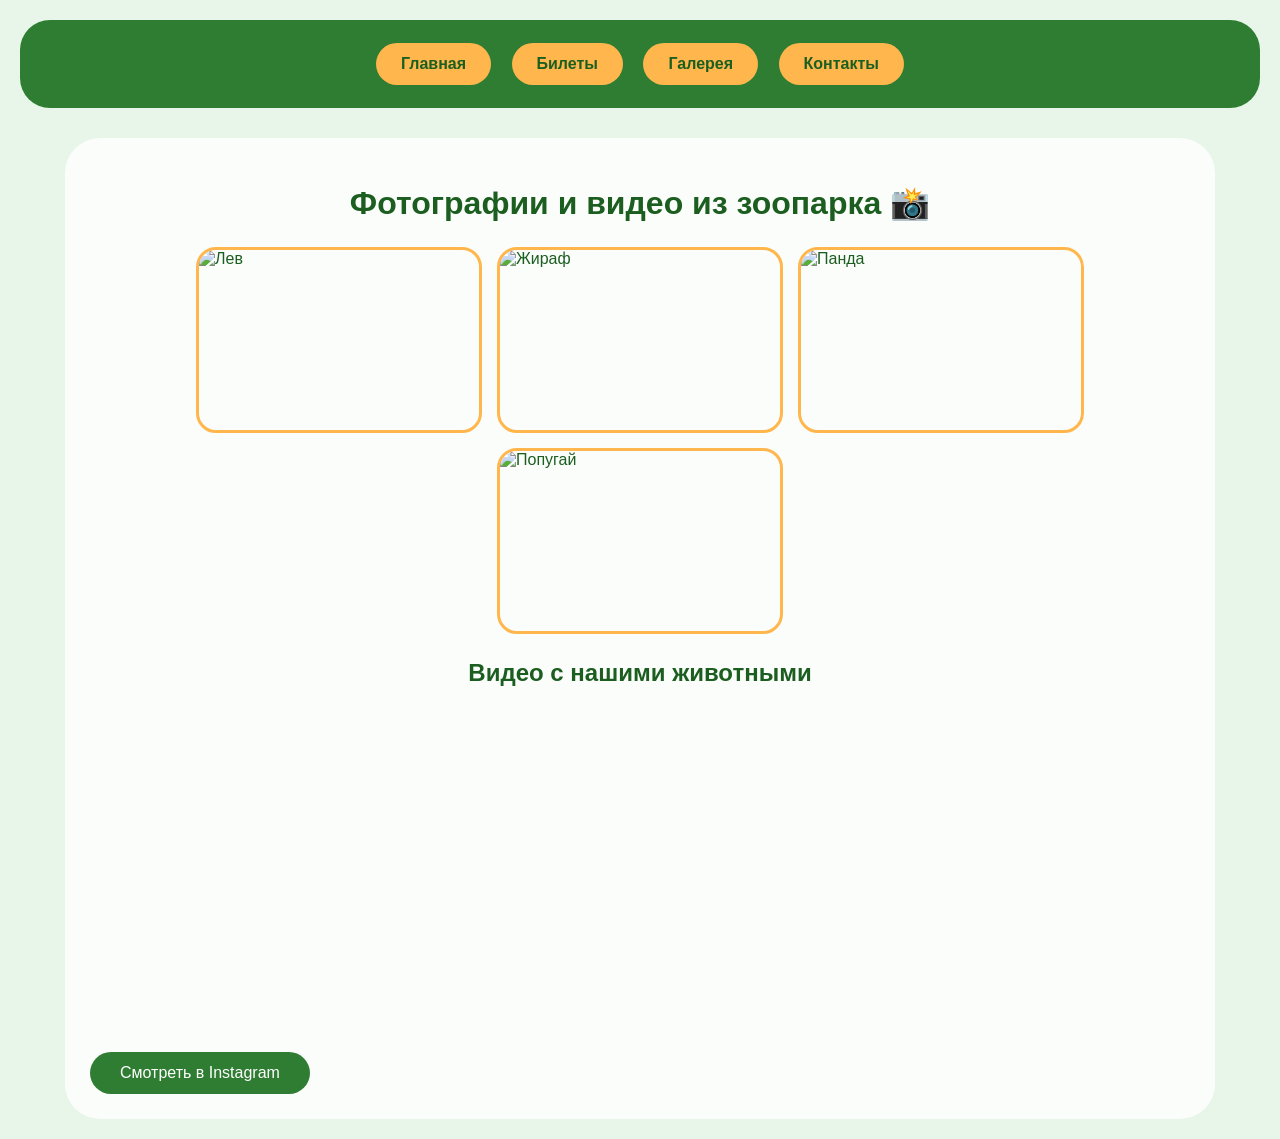
==== gallery.html @ 1b266fde "Add files via upload" ====
<!DOCTYPE html>
<html lang="ru">
<head>
    <meta charset="UTF-8">
    <meta name="viewport" content="width=device-width, initial-scale=1.0">
    <title>Зоопарк - Галерея</title>
    <link rel="stylesheet" href="style.css">
</head>
<body>
    <div class="menu">
        <a href="index.html" class="button">Главная</a>
        <a href="catalog.html" class="button">Билеты</a>
        <a href="gallery.html" class="button">Галерея</a>
        <a href="contacts.html" class="button">Контакты</a>
    </div>

    <div class="content">
        <h1>Фотографии и видео из зоопарка 📸</h1>

        <div class="gallery">
            <img src="https://placehold.co/300x200/ffb74d/white?text=Лев" alt="Лев">
            <img src="https://placehold.co/300x200/81c784/white?text=Жираф" alt="Жираф">
            <img src="https://placehold.co/300x200/64b5f6/white?text=Панда" alt="Панда">
            <img src="https://placehold.co/300x200/e57373/white?text=Попугай" alt="Попугай">
        </div>

        <h2>Видео с нашими животными</h2>
        <iframe width="560" height="315" src="https://www.youtube.com/embed/UG2JqJQg9to?si=6vVxWppZ-YXbxPHL" title="YouTube video player" frameborder="0" allow="accelerometer; autoplay; clipboard-write; encrypted-media; gyroscope; picture-in-picture; web-share" referrerpolicy="strict-origin-when-cross-origin" allowfullscreen></iframe>

        <button onclick="alert('Больше фото в нашем Instagram! 📷')">Смотреть в Instagram</button>
    </div>
</body>
</html>
---- style.css ----
body {
    font-family: 'Segoe UI', Tahoma, Geneva, Verdana, sans-serif;
    background-color: #e8f5e9;
    margin: 0;
    padding: 20px;
    color: #1b5e20;
}

.menu {
    text-align: center;
    background-color: #2e7d32;
    padding: 15px;
    border-radius: 30px;
    margin-bottom: 30px;
}

.button {
    background-color: #ffb74d;
    color: #1b5e20;
    padding: 12px 25px;
    text-decoration: none;
    margin: 8px;
    display: inline-block;
    border-radius: 40px;
    font-weight: bold;
    transition: all 0.3s ease;
}

.button:hover {
    background-color: #ff9800;
    transform: scale(1.07);
    color: white;
}

.content {
    background-color: #ffffffcc;
    padding: 25px;
    border-radius: 35px;
    max-width: 1100px;
    margin: auto;
    backdrop-filter: blur(2px);
}

h1, h2 {
    color: #1b5e20;
    text-align: center;
}

.banner {
    width: 100%;
    border-radius: 25px;
    margin: 15px 0;
}

table.pricelist {
    width: 100%;
    border-collapse: collapse;
    background-color: #fff3e0;
    border-radius: 20px;
    overflow: hidden;
    margin: 20px 0;
}

th, td {
    border: 1px solid #c8e6c9;
    padding: 12px;
    text-align: center;
}

th {
    background-color: #2e7d32;
    color: white;
}

ul, .contact-info {
    background-color: #f1f8e9;
    padding: 20px;
    border-radius: 25px;
    line-height: 1.6;
}

.gallery {
    display: flex;
    flex-wrap: wrap;
    gap: 15px;
    justify-content: center;
    margin: 25px 0;
}

.gallery img {
    width: 280px;
    height: 180px;
    object-fit: cover;
    border-radius: 20px;
    transition: transform 0.3s;
    border: 3px solid #ffb74d;
}

.gallery img:hover {
    transform: scale(1.03);
}

iframe {
    display: block;
    margin: 20px auto;
    border-radius: 25px;
    width: 90%;
    max-width: 560px;
}

input {
    padding: 12px;
    width: 80%;
    max-width: 350px;
    border-radius: 40px;
    border: 1px solid #a5d6a7;
    font-size: 16px;
}

button {
    background-color: #2e7d32;
    color: white;
    padding: 12px 30px;
    border: none;
    border-radius: 40px;
    font-size: 16px;
    cursor: pointer;
    transition: 0.2s;
    display: inline-block;
    margin-top: 10px;
}

button:hover {
    background-color: #1b5e20;
    transform: scale(1.02);
}

@media (max-width: 700px) {
    .button {
        padding: 8px 15px;
        margin: 4px;
    }
    .gallery img {
        width: 100%;
        height: auto;
    }
}
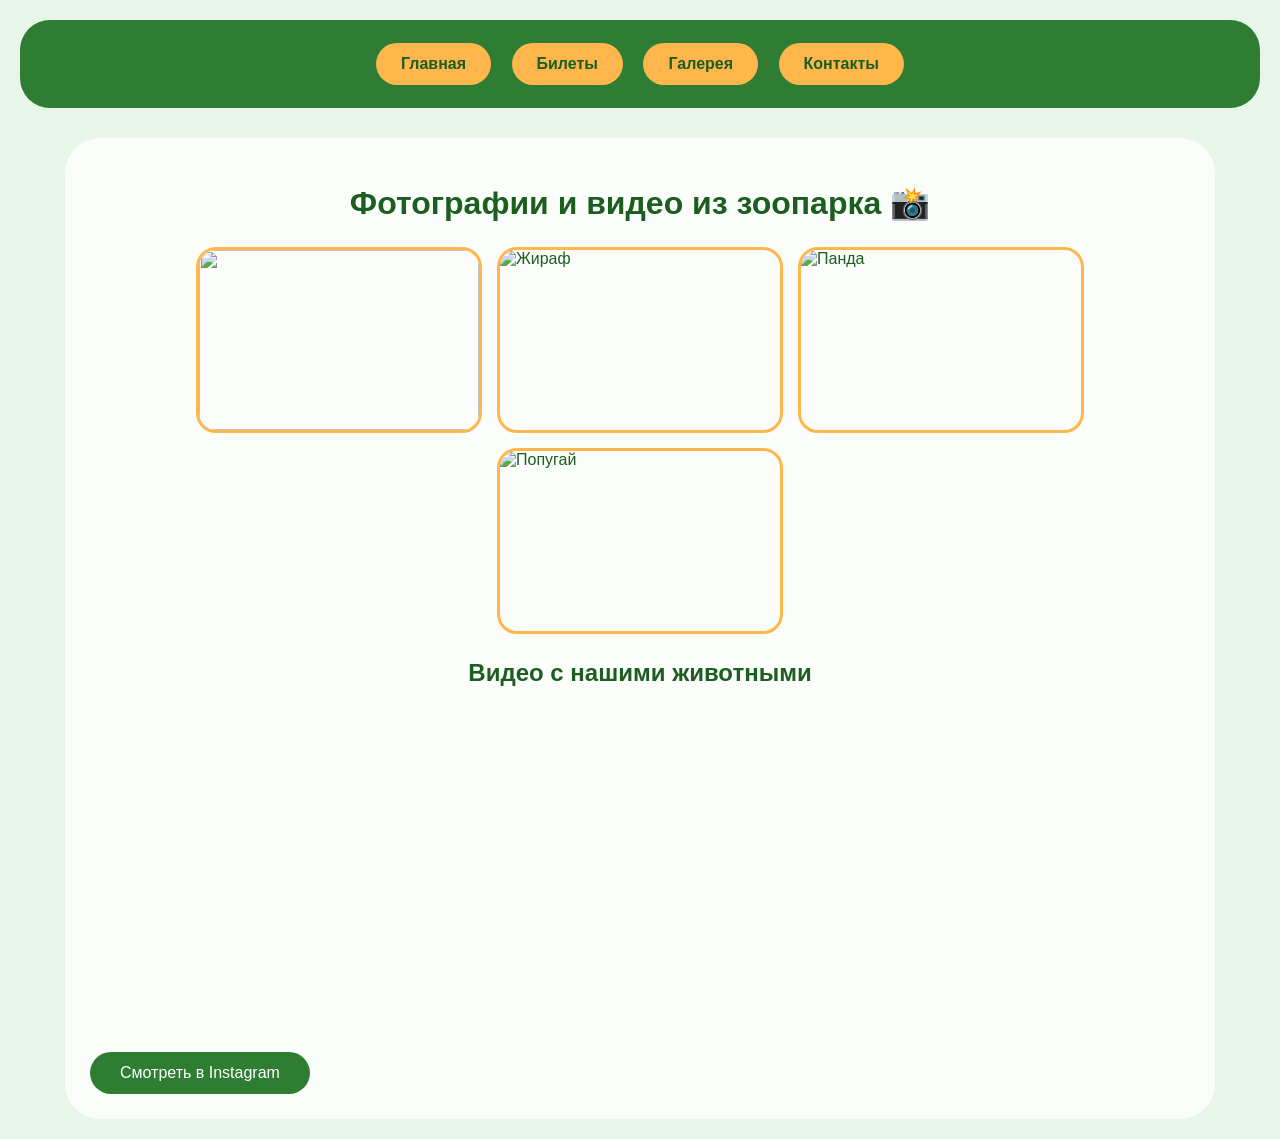
==== commit eb9d4541: "Update gallery.html" ====
--- a/gallery.html
+++ b/gallery.html
@@ -18,10 +18,10 @@
         <h1>Фотографии и видео из зоопарка 📸</h1>
 
         <div class="gallery">
-            <img src="https://placehold.co/300x200/ffb74d/white?text=Лев" alt="Лев">
-            <img src="https://placehold.co/300x200/81c784/white?text=Жираф" alt="Жираф">
-            <img src="https://placehold.co/300x200/64b5f6/white?text=Панда" alt="Панда">
-            <img src="https://placehold.co/300x200/e57373/white?text=Попугай" alt="Попугай">
+            <img src="img src="[data-uri]" alt="Лев">
+            <img src="https://encrypted-tbn0.gstatic.com/images?q=tbn:ANd9GcTAr-b5H5ub-YM300JcsfSQGQb89awVBzV8dQ&s" alt="Жираф">
+            <img src="https://s0.rbk.ru/v6_top_pics/media/img/3/11/347268263997113.jpeg" alt="Панда">
+            <img src="https://www.shutterstock.com/shutterstock/videos/3936163219/thumb/1.jpg?ip=x480" alt="Попугай">
         </div>
 
         <h2>Видео с нашими животными</h2>
@@ -30,4 +30,4 @@
         <button onclick="alert('Больше фото в нашем Instagram! 📷')">Смотреть в Instagram</button>
     </div>
 </body>
-</html>+</html>
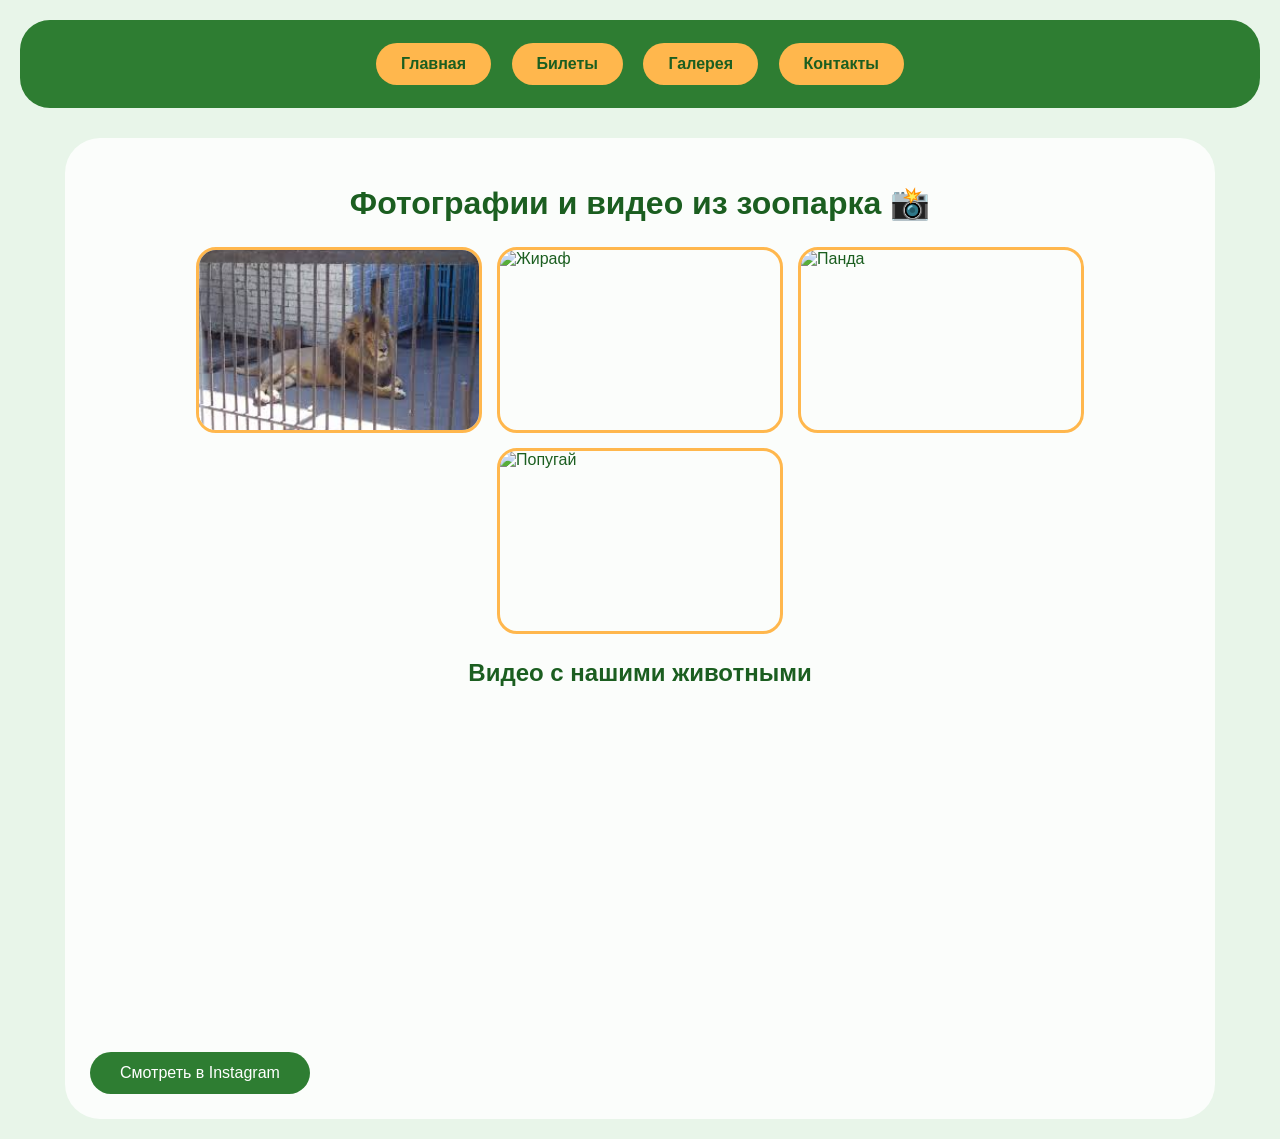
==== commit 615d74e8: "Update gallery.html" ====
--- a/gallery.html
+++ b/gallery.html
@@ -18,7 +18,7 @@
         <h1>Фотографии и видео из зоопарка 📸</h1>
 
         <div class="gallery">
-            <img src="img src="[data-uri]" alt="Лев">
+            <img src="[data-uri]" alt="Лев">
             <img src="https://encrypted-tbn0.gstatic.com/images?q=tbn:ANd9GcTAr-b5H5ub-YM300JcsfSQGQb89awVBzV8dQ&s" alt="Жираф">
             <img src="https://s0.rbk.ru/v6_top_pics/media/img/3/11/347268263997113.jpeg" alt="Панда">
             <img src="https://www.shutterstock.com/shutterstock/videos/3936163219/thumb/1.jpg?ip=x480" alt="Попугай">
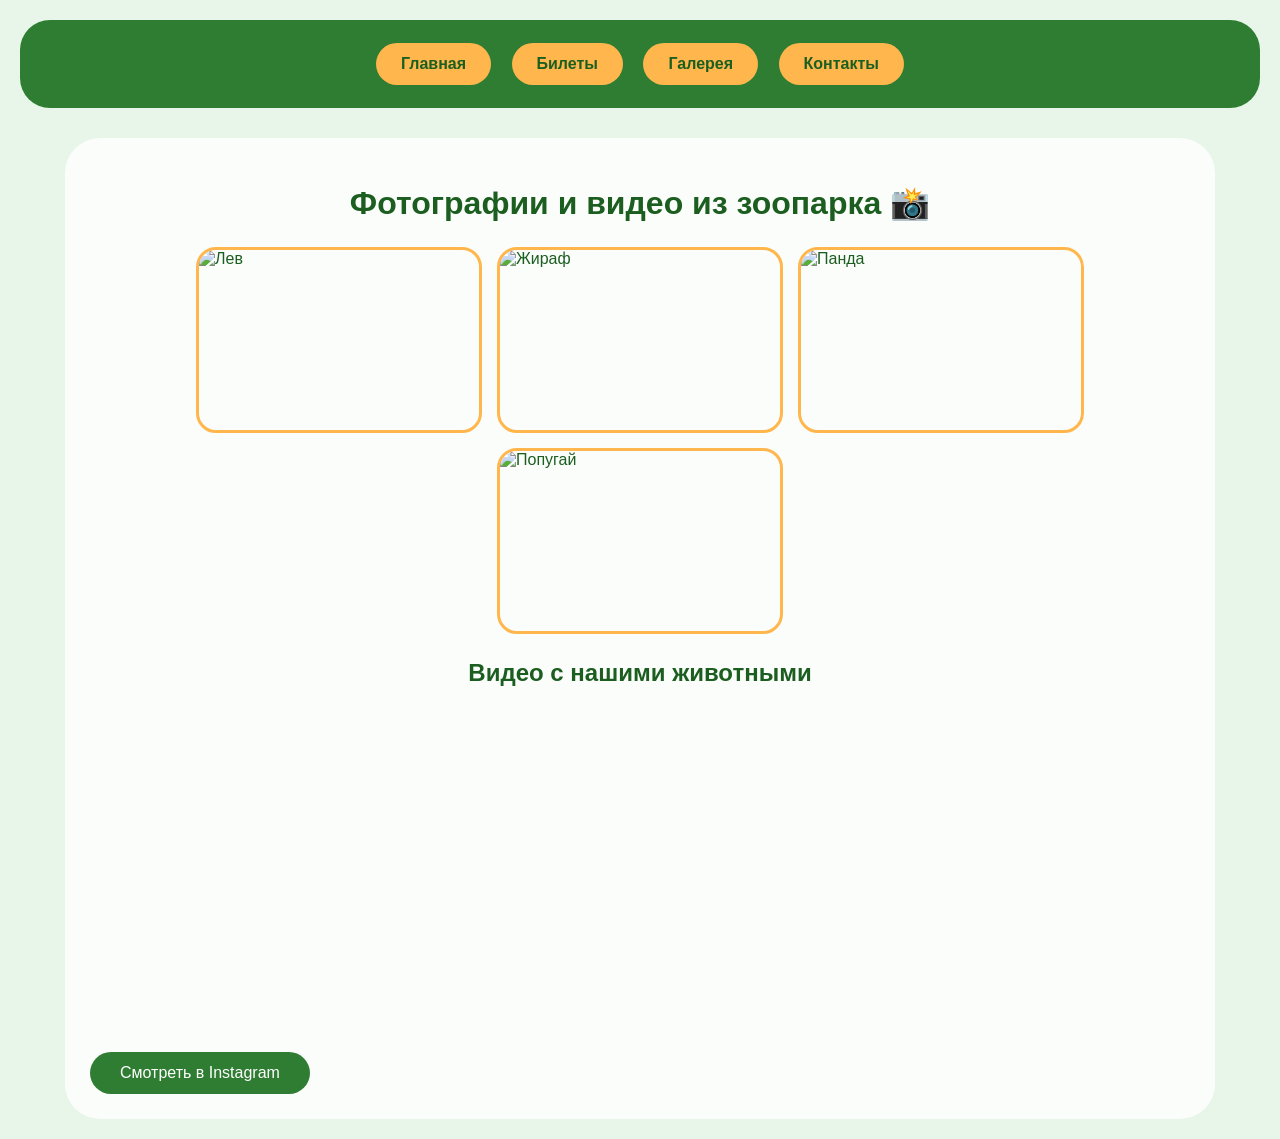
==== commit d979b7a7: "Update gallery.html" ====
--- a/gallery.html
+++ b/gallery.html
@@ -18,7 +18,7 @@
         <h1>Фотографии и видео из зоопарка 📸</h1>
 
         <div class="gallery">
-            <img src="[data-uri]" alt="Лев">
+            <img src="https://www.mk.ru/upload/entities/2025/12/25/15/photoreportsImages/detailPicture/d0/04/1d/16/1214926a7e8375d898f53eccea679df2.jpg" alt="Лев">
             <img src="https://encrypted-tbn0.gstatic.com/images?q=tbn:ANd9GcTAr-b5H5ub-YM300JcsfSQGQb89awVBzV8dQ&s" alt="Жираф">
             <img src="https://s0.rbk.ru/v6_top_pics/media/img/3/11/347268263997113.jpeg" alt="Панда">
             <img src="https://www.shutterstock.com/shutterstock/videos/3936163219/thumb/1.jpg?ip=x480" alt="Попугай">
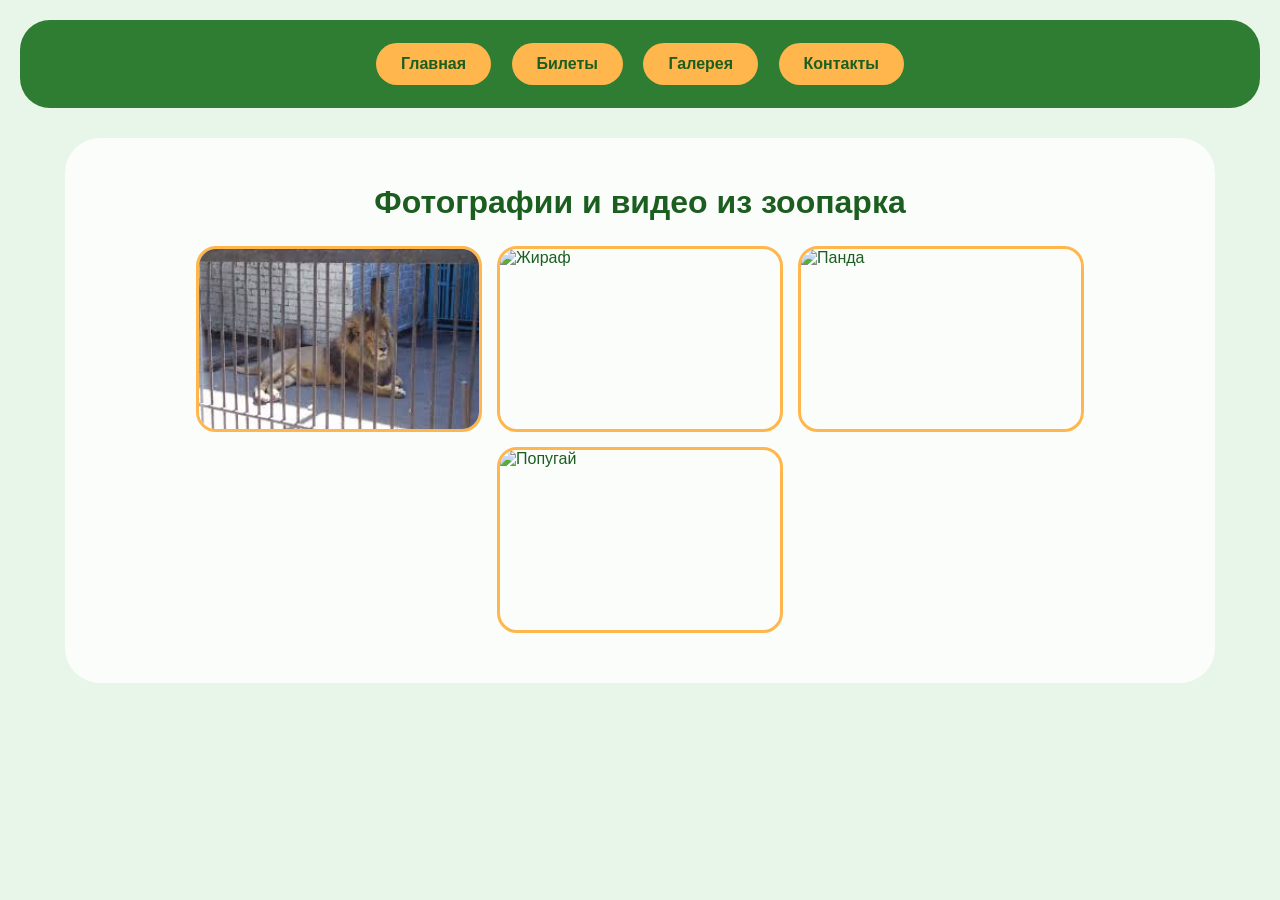
==== commit ed4cd673: "Update gallery.html" ====
--- a/gallery.html
+++ b/gallery.html
@@ -15,19 +15,15 @@
     </div>
 
     <div class="content">
-        <h1>Фотографии и видео из зоопарка 📸</h1>
+        <h1>Фотографии и видео из зоопарка </h1>
 
         <div class="gallery">
-            <img src="https://www.mk.ru/upload/entities/2025/12/25/15/photoreportsImages/detailPicture/d0/04/1d/16/1214926a7e8375d898f53eccea679df2.jpg" alt="Лев">
+            <img src="[data-uri]" alt="Лев">
             <img src="https://encrypted-tbn0.gstatic.com/images?q=tbn:ANd9GcTAr-b5H5ub-YM300JcsfSQGQb89awVBzV8dQ&s" alt="Жираф">
             <img src="https://s0.rbk.ru/v6_top_pics/media/img/3/11/347268263997113.jpeg" alt="Панда">
             <img src="https://www.shutterstock.com/shutterstock/videos/3936163219/thumb/1.jpg?ip=x480" alt="Попугай">
         </div>
 
-        <h2>Видео с нашими животными</h2>
-        <iframe width="560" height="315" src="https://www.youtube.com/embed/UG2JqJQg9to?si=6vVxWppZ-YXbxPHL" title="YouTube video player" frameborder="0" allow="accelerometer; autoplay; clipboard-write; encrypted-media; gyroscope; picture-in-picture; web-share" referrerpolicy="strict-origin-when-cross-origin" allowfullscreen></iframe>
-
-        <button onclick="alert('Больше фото в нашем Instagram! 📷')">Смотреть в Instagram</button>
     </div>
 </body>
 </html>
